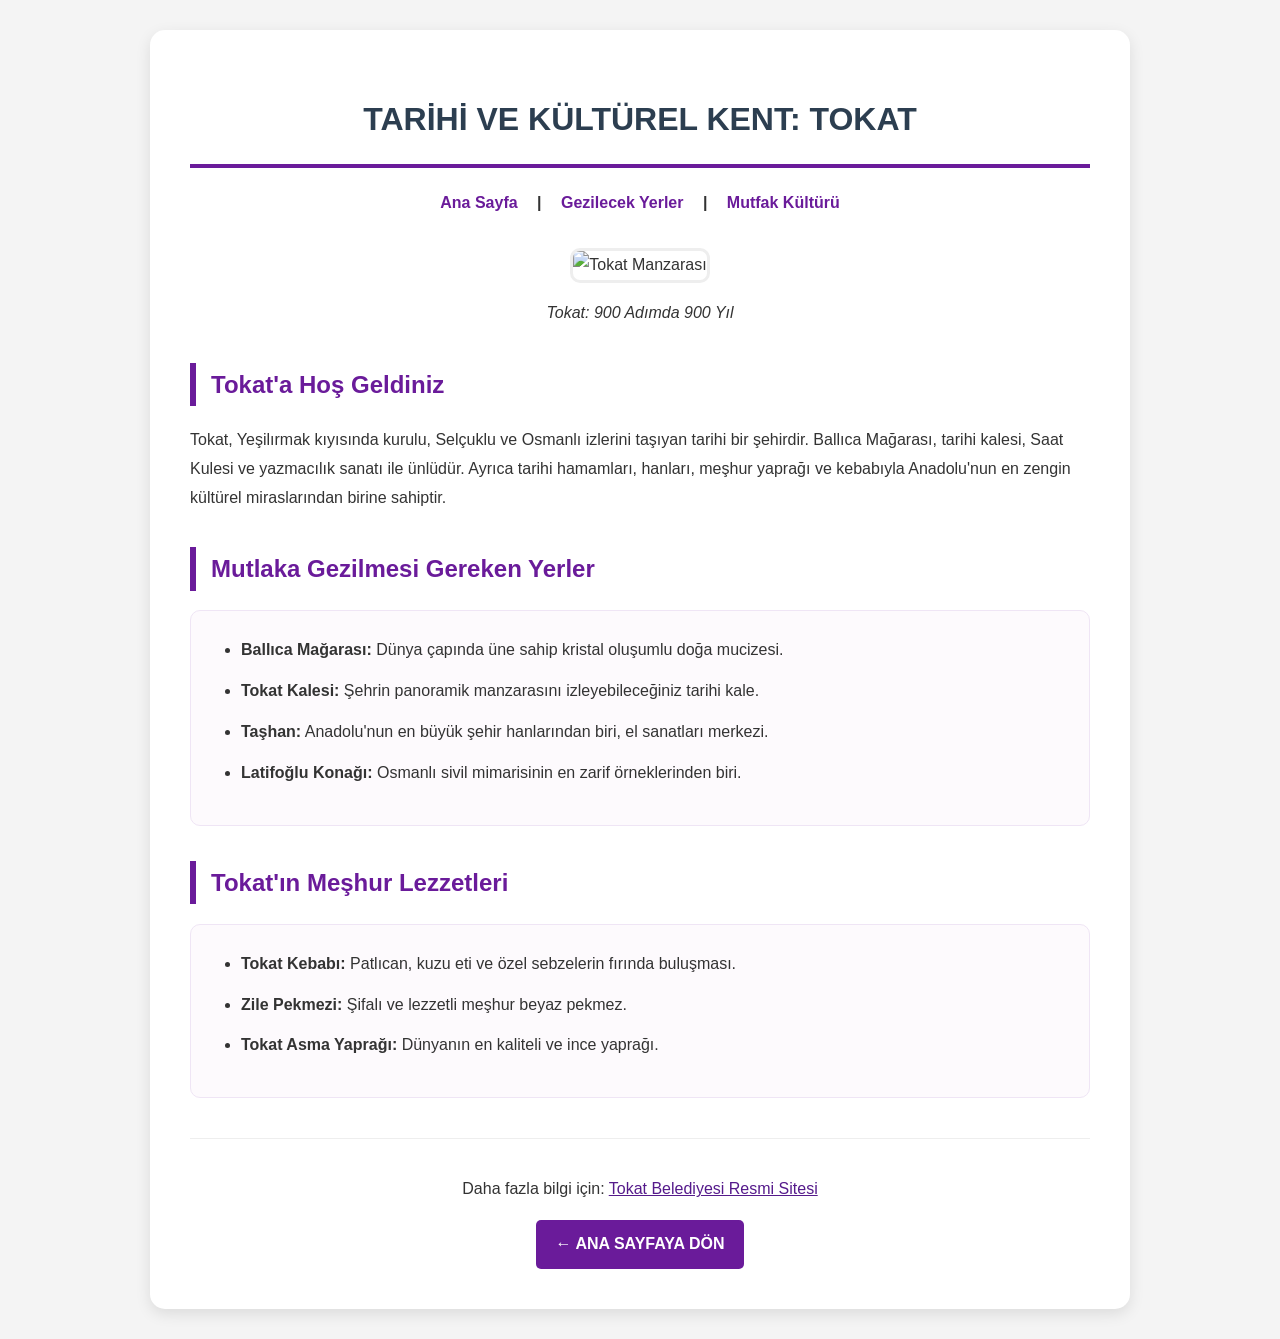
==== odev2.html @ fa49755b "Add files via upload" ====
<!DOCTYPE html>

<html lang="tr">
<head>
<meta charset="UTF-8">
<meta name="viewport" content="width=device-width, initial-scale=1.0">
<title>Ana Sayfa Tokat - 2. Ödev</title>
<style>
body { font-family: 'Segoe UI', sans-serif; line-height: 1.8; margin: 0; padding: 0; background-color: #f4f4f4; color: #333; }
.container { width: 85%; max-width: 900px; margin: 30px auto; background: white; padding: 40px; border-radius: 15px; box-shadow: 0 5px 15px rgba(0,0,0,0.1); }
h1 { color: #2c3e50; text-align: center; border-bottom: 4px solid #6a1b9a; padding-bottom: 15px; }
h2 { color: #6a1b9a; border-left: 6px solid #6a1b9a; padding-left: 15px; margin-top: 35px; }
nav { text-align: center; margin-bottom: 25px; font-weight: bold; }
nav a { color: #6a1b9a; text-decoration: none; margin: 0 15px; }
.image-box { text-align: center; margin: 30px 0; }
.image-box img { max-width: 100%; height: auto; border-radius: 10px; border: 3px solid #eee; transition: 0.3s; }
.image-box img:hover { transform: scale(1.02); }
ul { background: #fdfafd; padding: 25px 50px; border-radius: 10px; border: 1px solid #efe5f5; }
li { margin-bottom: 12px; }
.footer { text-align: center; margin-top: 40px; padding-top: 20px; border-top: 1px solid #eee; }
.back-btn { display: inline-block; padding: 10px 20px; background: #6a1b9a; color: white; text-decoration: none; border-radius: 5px; font-weight: bold; }
</style>
</head>
<body>
<div class="container">
<h1>TARİHİ VE KÜLTÜREL KENT: TOKAT</h1>
<nav>
<a href="index.html">Ana Sayfa</a> |
<a href="tokatgezi.html">Gezilecek Yerler</a> |
<a href="tokatYemek.html">Mutfak Kültürü</a>
</nav>
<div class="image-box">
<img src="tokat.jpg" alt="Tokat Manzarası">
<p><i>Tokat: 900 Adımda 900 Yıl</i></p>
</div>
<h2>Tokat'a Hoş Geldiniz</h2>
<p>Tokat, Yeşilırmak kıyısında kurulu, Selçuklu ve Osmanlı izlerini taşıyan tarihi bir şehirdir. Ballıca Mağarası, tarihi kalesi, Saat Kulesi ve yazmacılık sanatı ile ünlüdür. Ayrıca tarihi hamamları, hanları, meşhur yaprağı ve kebabıyla Anadolu'nun en zengin kültürel miraslarından birine sahiptir.</p>
<h2 id="gezilecek">Mutlaka Gezilmesi Gereken Yerler</h2>
<ul>
<li><strong>Ballıca Mağarası:</strong> Dünya çapında üne sahip kristal oluşumlu doğa mucizesi.</li>
<li><strong>Tokat Kalesi:</strong> Şehrin panoramik manzarasını izleyebileceğiniz tarihi kale.</li>
<li><strong>Taşhan:</strong> Anadolu'nun en büyük şehir hanlarından biri, el sanatları merkezi.</li>
<li><strong>Latifoğlu Konağı:</strong> Osmanlı sivil mimarisinin en zarif örneklerinden biri.</li>
</ul>
<h2 id="lezzetler">Tokat'ın Meşhur Lezzetleri</h2>
<ul>
<li><strong>Tokat Kebabı:</strong> Patlıcan, kuzu eti ve özel sebzelerin fırında buluşması.</li>
<li><strong>Zile Pekmezi:</strong> Şifalı ve lezzetli meşhur beyaz pekmez.</li>
<li><strong>Tokat Asma Yaprağı:</strong> Dünyanın en kaliteli ve ince yaprağı.</li>
</ul>
<div class="footer">
<p>Daha fazla bilgi için: <a href="" target="_blank">Tokat Belediyesi Resmi Sitesi</a></p>
<a href="index.html" class="back-btn">← ANA SAYFAYA DÖN</a>
</div>
</div>
</body>
</html>
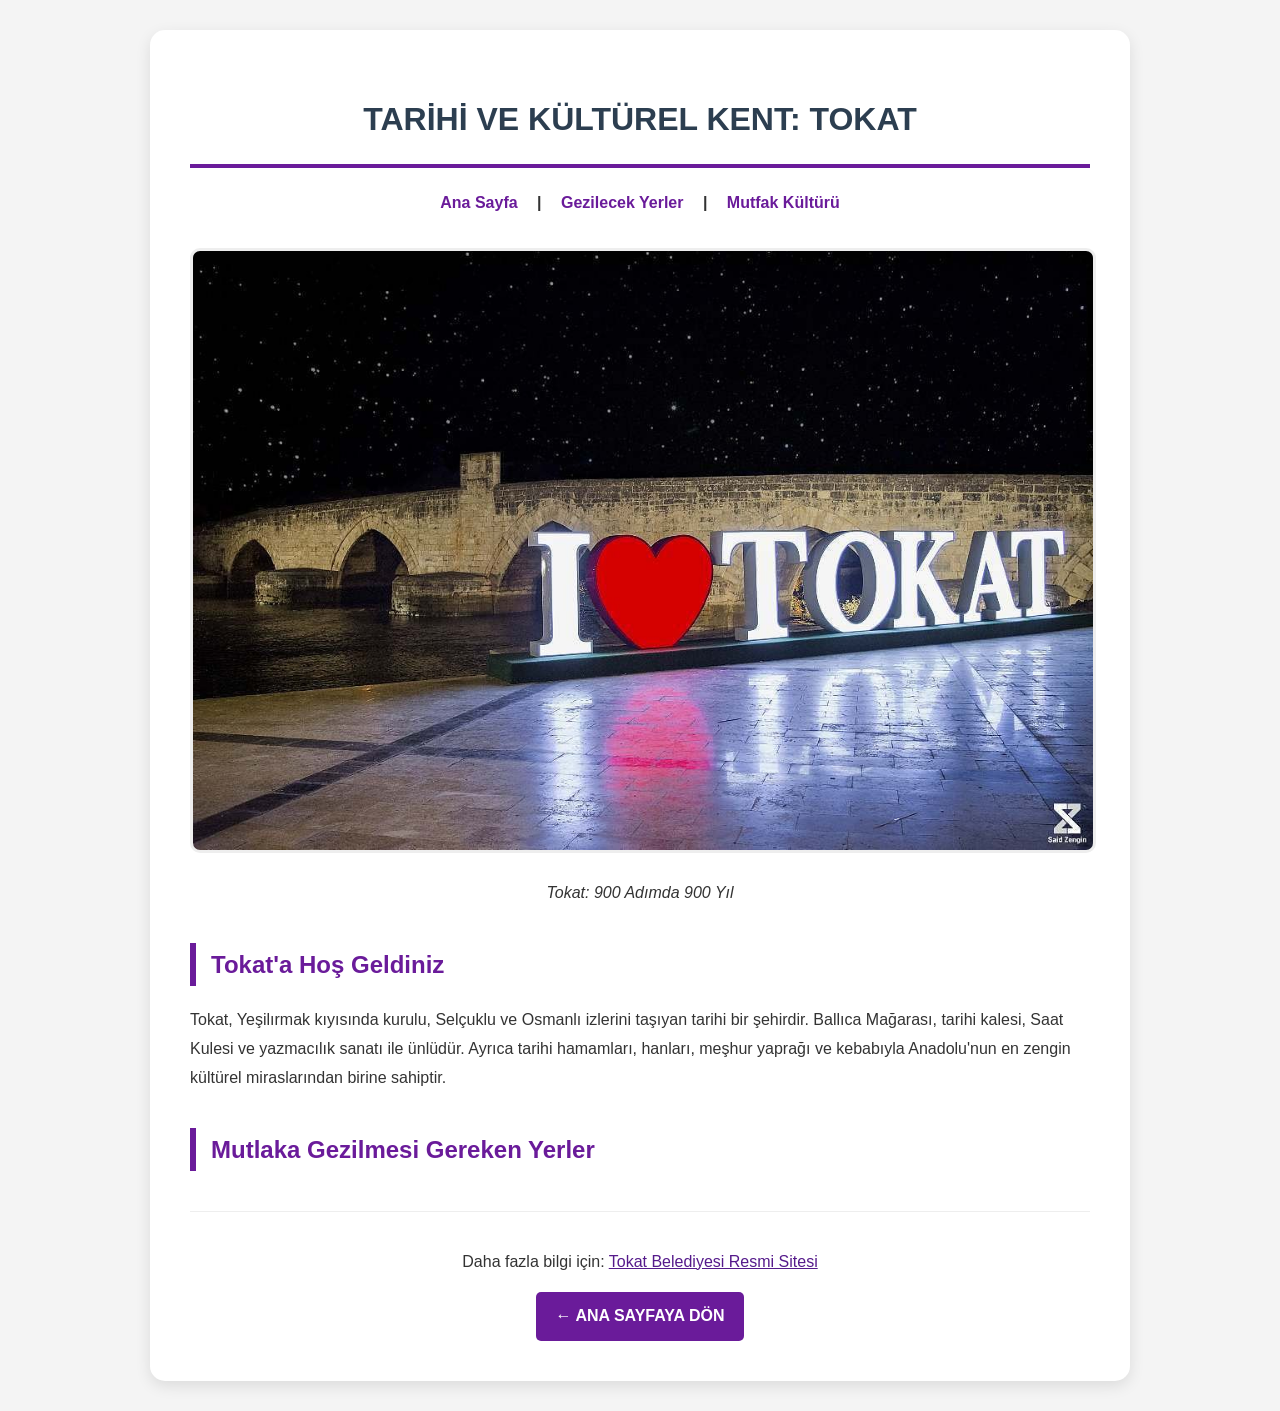
==== commit df31b1c2: "Update odev2.html" ====
--- a/odev2.html
+++ b/odev2.html
@@ -36,22 +36,11 @@
 <h2>Tokat'a Hoş Geldiniz</h2>
 <p>Tokat, Yeşilırmak kıyısında kurulu, Selçuklu ve Osmanlı izlerini taşıyan tarihi bir şehirdir. Ballıca Mağarası, tarihi kalesi, Saat Kulesi ve yazmacılık sanatı ile ünlüdür. Ayrıca tarihi hamamları, hanları, meşhur yaprağı ve kebabıyla Anadolu'nun en zengin kültürel miraslarından birine sahiptir.</p>
 <h2 id="gezilecek">Mutlaka Gezilmesi Gereken Yerler</h2>
-<ul>
-<li><strong>Ballıca Mağarası:</strong> Dünya çapında üne sahip kristal oluşumlu doğa mucizesi.</li>
-<li><strong>Tokat Kalesi:</strong> Şehrin panoramik manzarasını izleyebileceğiniz tarihi kale.</li>
-<li><strong>Taşhan:</strong> Anadolu'nun en büyük şehir hanlarından biri, el sanatları merkezi.</li>
-<li><strong>Latifoğlu Konağı:</strong> Osmanlı sivil mimarisinin en zarif örneklerinden biri.</li>
-</ul>
-<h2 id="lezzetler">Tokat'ın Meşhur Lezzetleri</h2>
-<ul>
-<li><strong>Tokat Kebabı:</strong> Patlıcan, kuzu eti ve özel sebzelerin fırında buluşması.</li>
-<li><strong>Zile Pekmezi:</strong> Şifalı ve lezzetli meşhur beyaz pekmez.</li>
-<li><strong>Tokat Asma Yaprağı:</strong> Dünyanın en kaliteli ve ince yaprağı.</li>
-</ul>
 <div class="footer">
 <p>Daha fazla bilgi için: <a href="" target="_blank">Tokat Belediyesi Resmi Sitesi</a></p>
 <a href="index.html" class="back-btn">← ANA SAYFAYA DÖN</a>
 </div>
 </div>
 </body>
-</html>+
+</html>
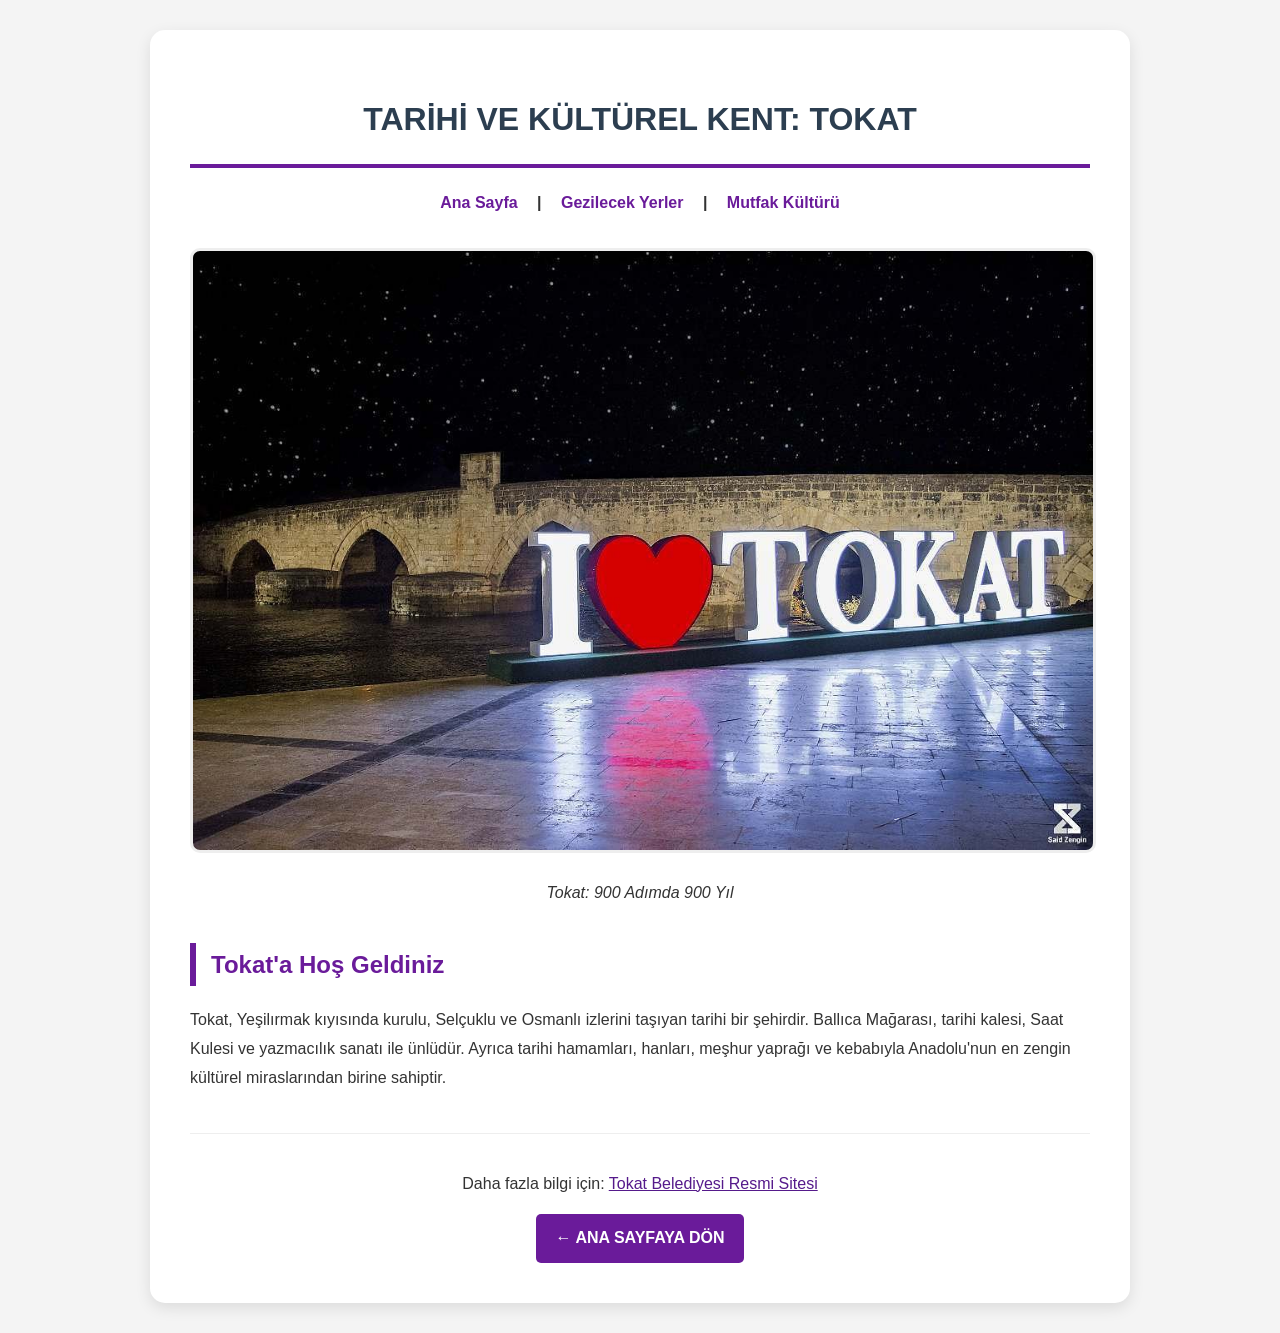
==== commit 01bd01fb: "Fix HTML formatting and structure" ====
--- a/odev2.html
+++ b/odev2.html
@@ -35,7 +35,6 @@
 </div>
 <h2>Tokat'a Hoş Geldiniz</h2>
 <p>Tokat, Yeşilırmak kıyısında kurulu, Selçuklu ve Osmanlı izlerini taşıyan tarihi bir şehirdir. Ballıca Mağarası, tarihi kalesi, Saat Kulesi ve yazmacılık sanatı ile ünlüdür. Ayrıca tarihi hamamları, hanları, meşhur yaprağı ve kebabıyla Anadolu'nun en zengin kültürel miraslarından birine sahiptir.</p>
-<h2 id="gezilecek">Mutlaka Gezilmesi Gereken Yerler</h2>
 <div class="footer">
 <p>Daha fazla bilgi için: <a href="" target="_blank">Tokat Belediyesi Resmi Sitesi</a></p>
 <a href="index.html" class="back-btn">← ANA SAYFAYA DÖN</a>
@@ -44,3 +43,4 @@
 </body>
 
 </html>
+
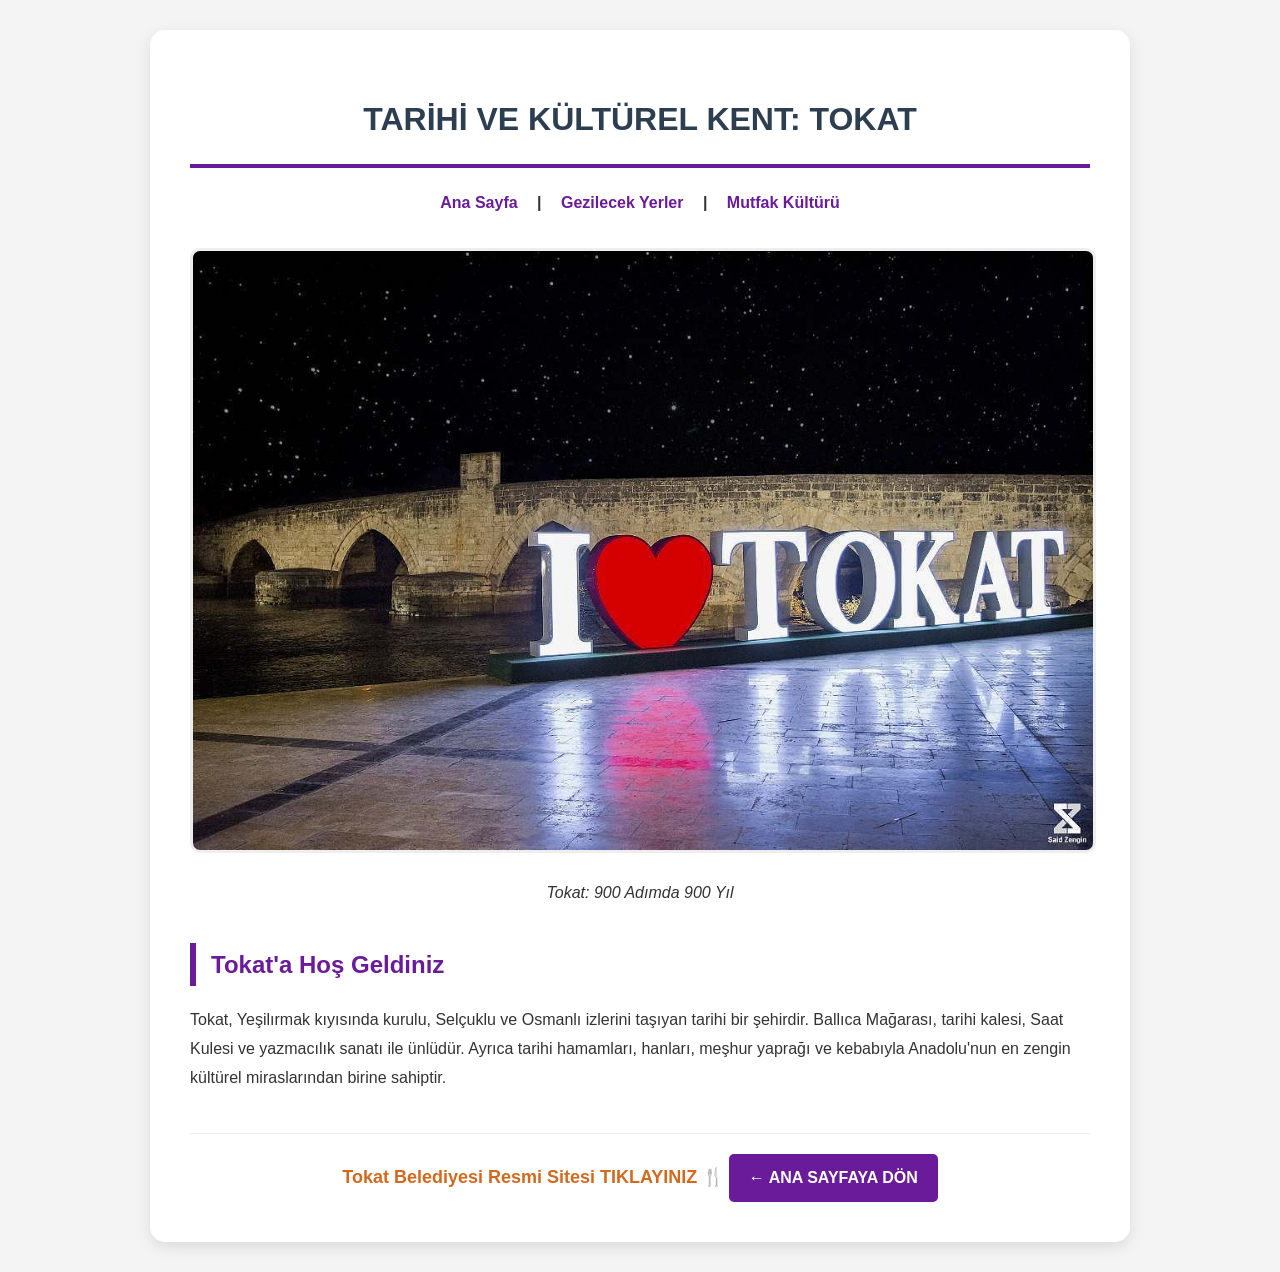
==== commit 7e1570af: "Enhance footer link and styling in odev2.html Updated footer link to Tokat Municipality's official s" ====
--- a/odev2.html
+++ b/odev2.html
@@ -36,7 +36,7 @@
 <h2>Tokat'a Hoş Geldiniz</h2>
 <p>Tokat, Yeşilırmak kıyısında kurulu, Selçuklu ve Osmanlı izlerini taşıyan tarihi bir şehirdir. Ballıca Mağarası, tarihi kalesi, Saat Kulesi ve yazmacılık sanatı ile ünlüdür. Ayrıca tarihi hamamları, hanları, meşhur yaprağı ve kebabıyla Anadolu'nun en zengin kültürel miraslarından birine sahiptir.</p>
 <div class="footer">
-<p>Daha fazla bilgi için: <a href="" target="_blank">Tokat Belediyesi Resmi Sitesi</a></p>
+<a href="https://www.tokat.bel.tr" target="_blank" style="color: #D2691E; font-weight: bold; text-decoration: none; font-size: 18px;">Tokat Belediyesi Resmi Sitesi TIKLAYINIZ 🍴</a>
 <a href="index.html" class="back-btn">← ANA SAYFAYA DÖN</a>
 </div>
 </div>
@@ -44,3 +44,4 @@
 
 </html>
 
+
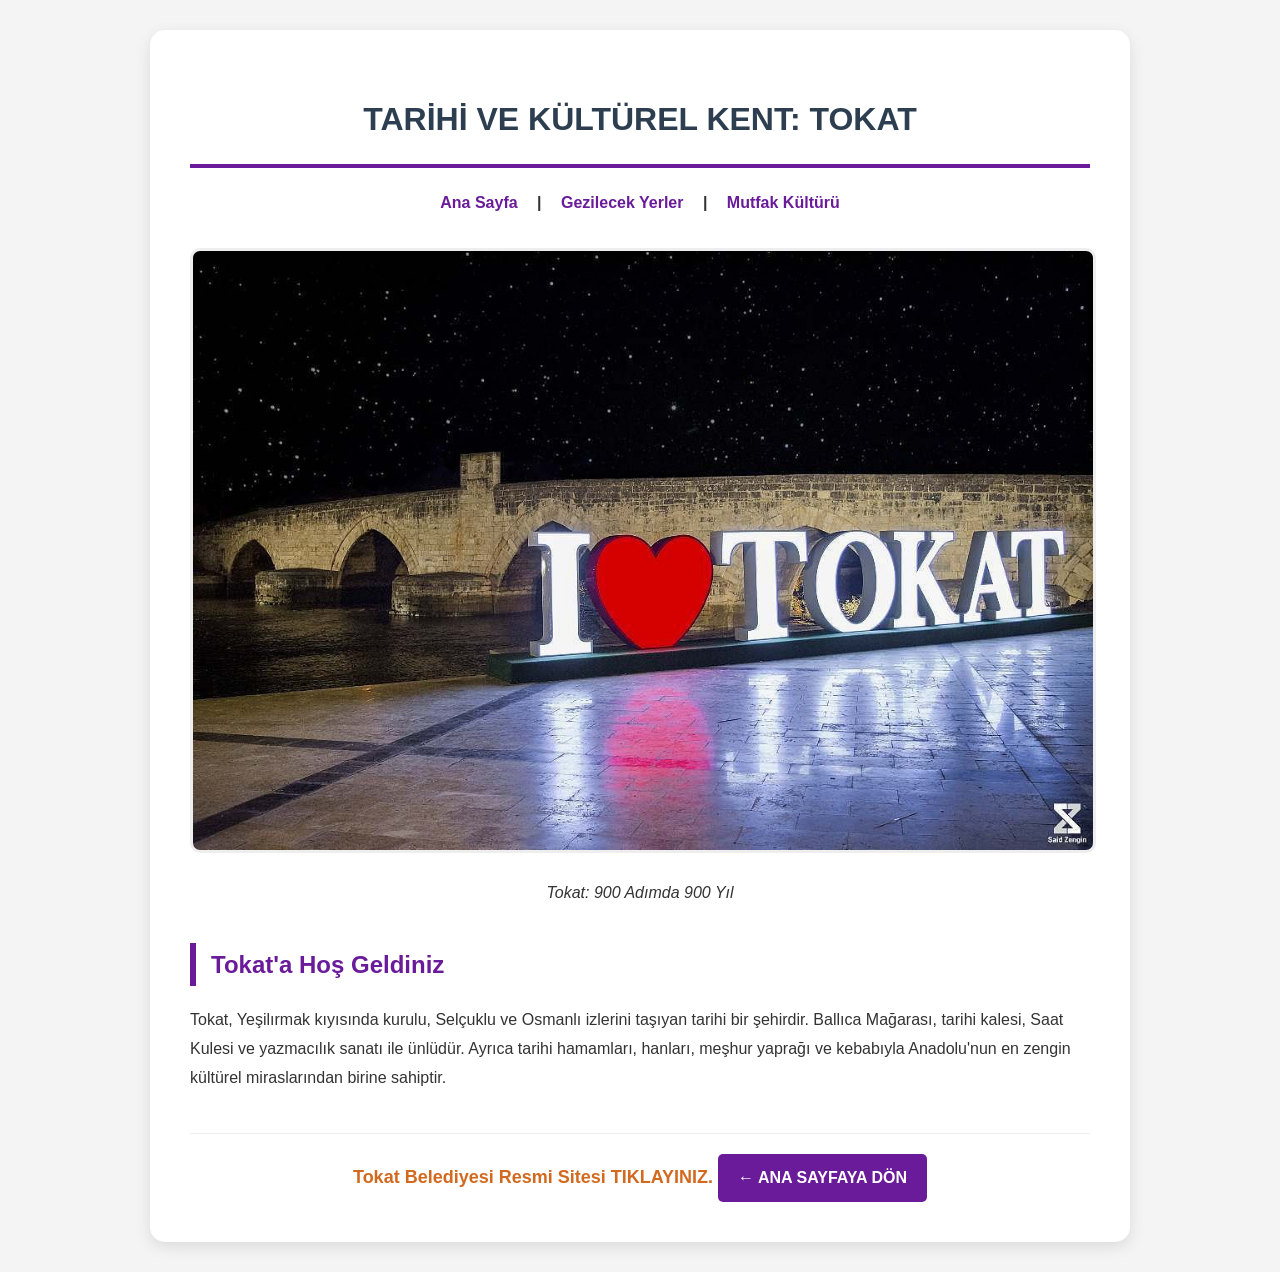
==== commit c511d07c: "Update odev2.html" ====
--- a/odev2.html
+++ b/odev2.html
@@ -36,7 +36,8 @@
 <h2>Tokat'a Hoş Geldiniz</h2>
 <p>Tokat, Yeşilırmak kıyısında kurulu, Selçuklu ve Osmanlı izlerini taşıyan tarihi bir şehirdir. Ballıca Mağarası, tarihi kalesi, Saat Kulesi ve yazmacılık sanatı ile ünlüdür. Ayrıca tarihi hamamları, hanları, meşhur yaprağı ve kebabıyla Anadolu'nun en zengin kültürel miraslarından birine sahiptir.</p>
 <div class="footer">
-<a href="https://www.tokat.bel.tr" target="_blank" style="color: #D2691E; font-weight: bold; text-decoration: none; font-size: 18px;">Tokat Belediyesi Resmi Sitesi TIKLAYINIZ 🍴</a>
+<a href="https://www.tokat.bel.tr" target="_blank" style="color: #D2691E; font-weight: bold; text-decoration: none; font-size: 18px;">Tokat Belediyesi Resmi Sitesi TIKLAYINIZ. </a>
+  
 <a href="index.html" class="back-btn">← ANA SAYFAYA DÖN</a>
 </div>
 </div>
@@ -45,3 +46,4 @@
 </html>
 
 
+
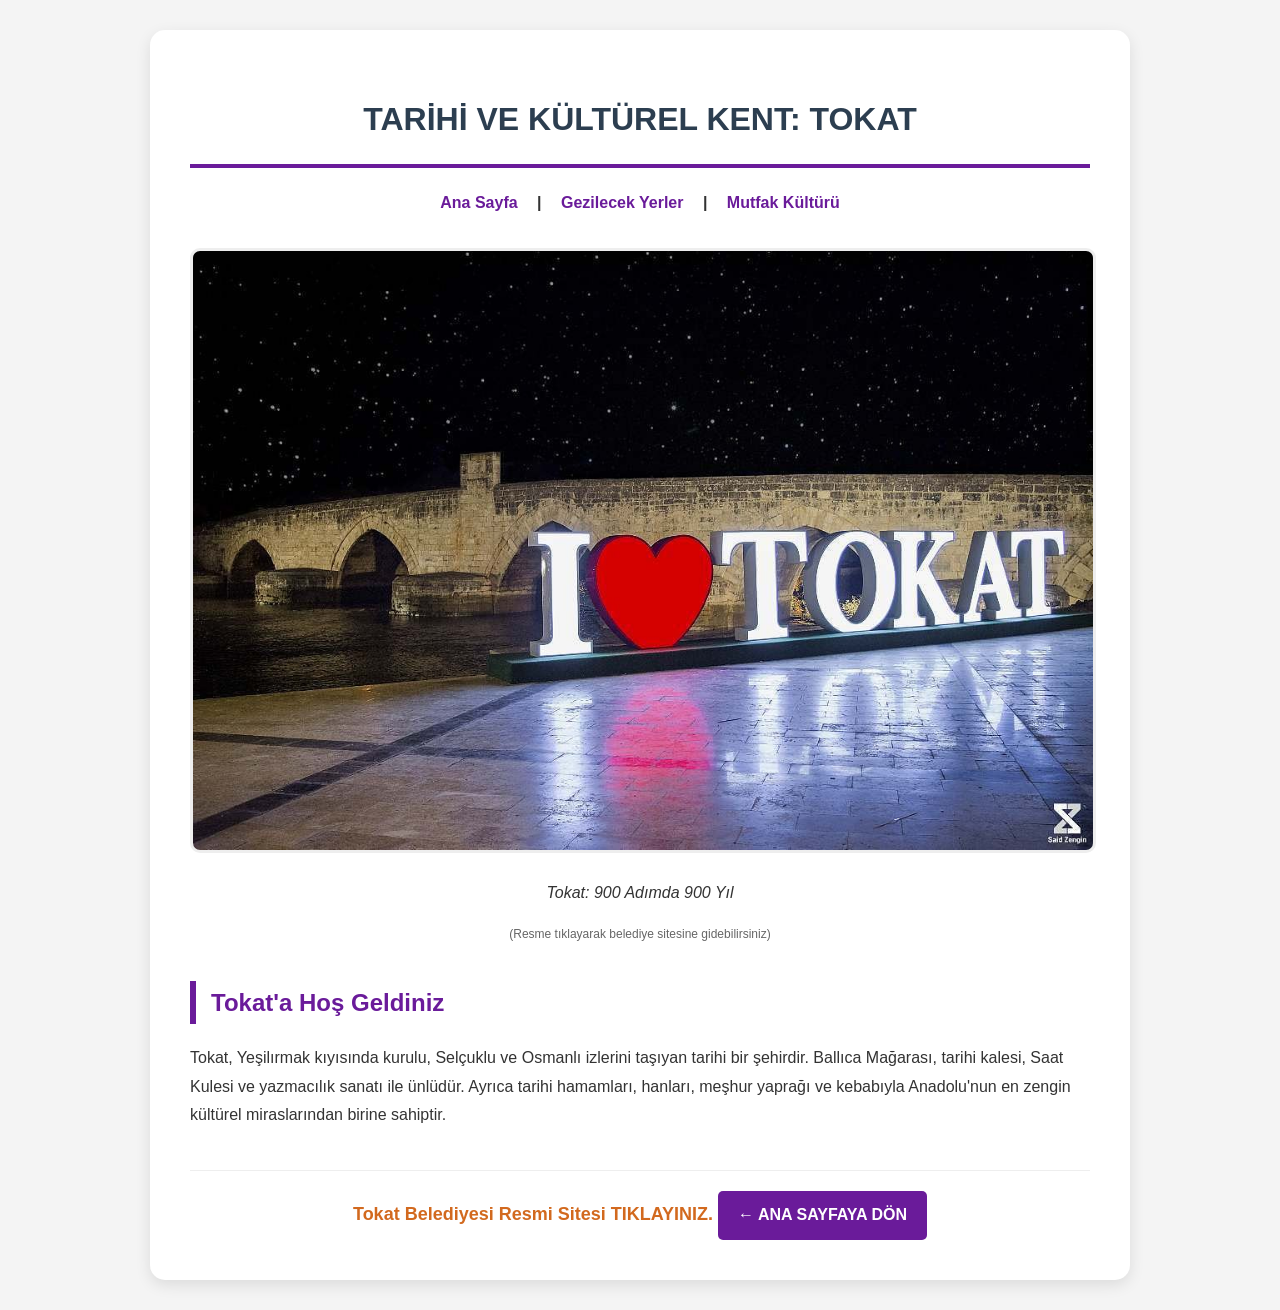
==== commit 23d1d2a8: "Revise odev2.html with new content and structure Updated the HTML structure and added an image link " ====
--- a/odev2.html
+++ b/odev2.html
@@ -30,8 +30,11 @@
 <a href="tokatYemek.html">Mutfak Kültürü</a>
 </nav>
 <div class="image-box">
-<img src="tokat.jpg" alt="Tokat Manzarası">
-<p><i>Tokat: 900 Adımda 900 Yıl</i></p>
+    <a href="https://www.tokat.bel.tr" target="_blank">
+        <img src="tokat.jpg" alt="Tokat Manzarası">
+    </a>
+    <br> <p><i>Tokat: 900 Adımda 900 Yıl</i></p>
+    <p style="font-size: 12px; color: #666;">(Resme tıklayarak belediye sitesine gidebilirsiniz)</p>
 </div>
 <h2>Tokat'a Hoş Geldiniz</h2>
 <p>Tokat, Yeşilırmak kıyısında kurulu, Selçuklu ve Osmanlı izlerini taşıyan tarihi bir şehirdir. Ballıca Mağarası, tarihi kalesi, Saat Kulesi ve yazmacılık sanatı ile ünlüdür. Ayrıca tarihi hamamları, hanları, meşhur yaprağı ve kebabıyla Anadolu'nun en zengin kültürel miraslarından birine sahiptir.</p>
@@ -47,3 +50,4 @@
 
 
 
+
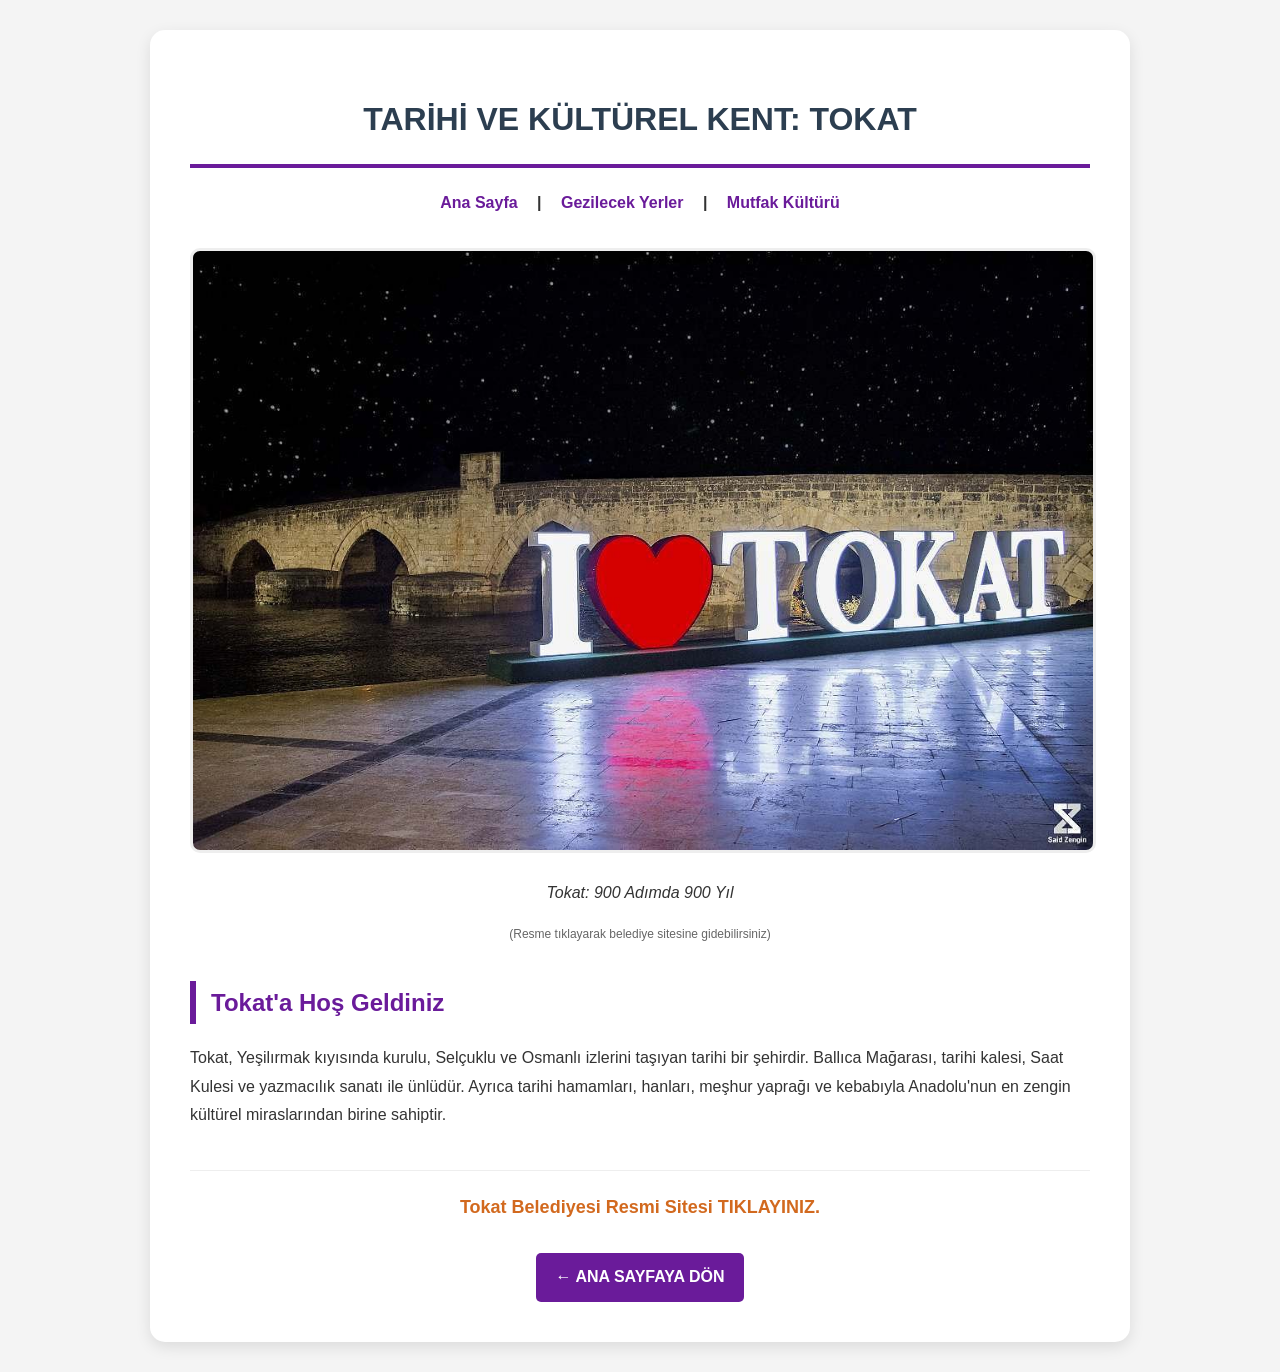
==== commit cb293547: "Refactor footer layout in odev2.html Added a footer div for better layout and organization." ====
--- a/odev2.html
+++ b/odev2.html
@@ -40,7 +40,7 @@
 <p>Tokat, Yeşilırmak kıyısında kurulu, Selçuklu ve Osmanlı izlerini taşıyan tarihi bir şehirdir. Ballıca Mağarası, tarihi kalesi, Saat Kulesi ve yazmacılık sanatı ile ünlüdür. Ayrıca tarihi hamamları, hanları, meşhur yaprağı ve kebabıyla Anadolu'nun en zengin kültürel miraslarından birine sahiptir.</p>
 <div class="footer">
 <a href="https://www.tokat.bel.tr" target="_blank" style="color: #D2691E; font-weight: bold; text-decoration: none; font-size: 18px;">Tokat Belediyesi Resmi Sitesi TIKLAYINIZ. </a>
-  
+<div style="margin-top: 30px;">
 <a href="index.html" class="back-btn">← ANA SAYFAYA DÖN</a>
 </div>
 </div>
@@ -51,3 +51,4 @@
 
 
 
+
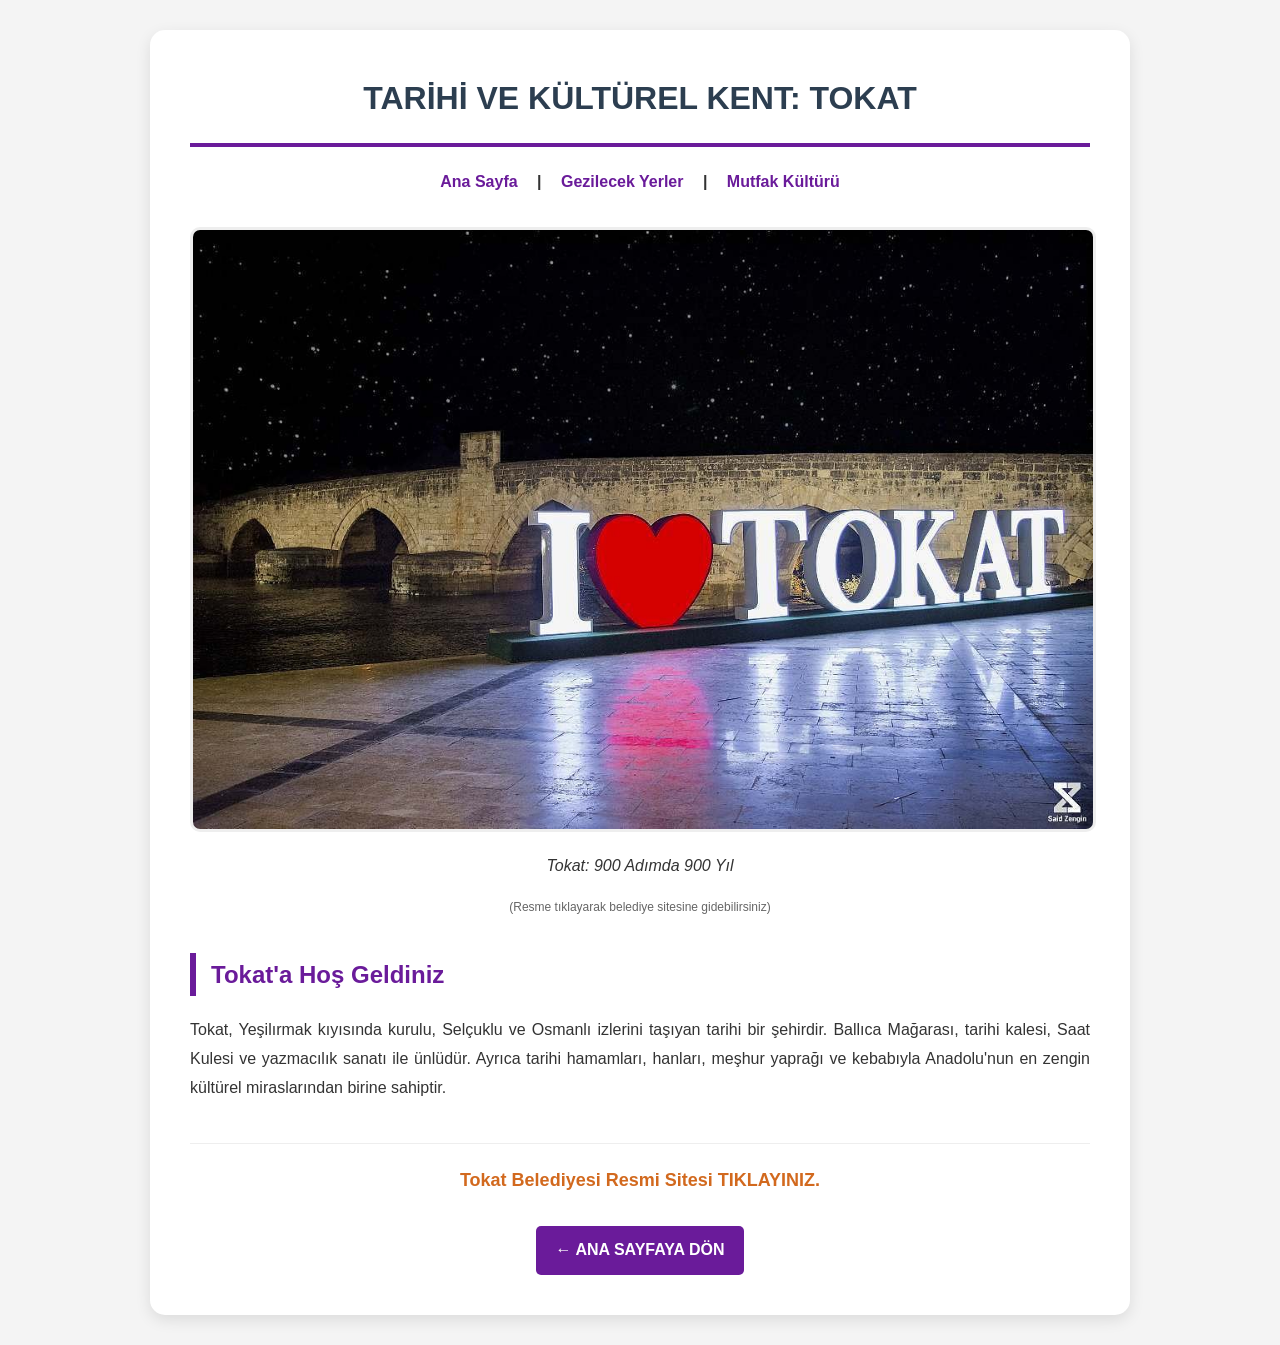
==== commit cf719f5c: "Update odev2.html" ====
--- a/odev2.html
+++ b/odev2.html
@@ -1,54 +1,55 @@
 <!DOCTYPE html>
-
 <html lang="tr">
 <head>
-<meta charset="UTF-8">
-<meta name="viewport" content="width=device-width, initial-scale=1.0">
-<title>Ana Sayfa Tokat - 2. Ödev</title>
-<style>
-body { font-family: 'Segoe UI', sans-serif; line-height: 1.8; margin: 0; padding: 0; background-color: #f4f4f4; color: #333; }
-.container { width: 85%; max-width: 900px; margin: 30px auto; background: white; padding: 40px; border-radius: 15px; box-shadow: 0 5px 15px rgba(0,0,0,0.1); }
-h1 { color: #2c3e50; text-align: center; border-bottom: 4px solid #6a1b9a; padding-bottom: 15px; }
-h2 { color: #6a1b9a; border-left: 6px solid #6a1b9a; padding-left: 15px; margin-top: 35px; }
-nav { text-align: center; margin-bottom: 25px; font-weight: bold; }
-nav a { color: #6a1b9a; text-decoration: none; margin: 0 15px; }
-.image-box { text-align: center; margin: 30px 0; }
-.image-box img { max-width: 100%; height: auto; border-radius: 10px; border: 3px solid #eee; transition: 0.3s; }
-.image-box img:hover { transform: scale(1.02); }
-ul { background: #fdfafd; padding: 25px 50px; border-radius: 10px; border: 1px solid #efe5f5; }
-li { margin-bottom: 12px; }
-.footer { text-align: center; margin-top: 40px; padding-top: 20px; border-top: 1px solid #eee; }
-.back-btn { display: inline-block; padding: 10px 20px; background: #6a1b9a; color: white; text-decoration: none; border-radius: 5px; font-weight: bold; }
-</style>
+    <meta charset="UTF-8">
+    <meta name="viewport" content="width=device-width, initial-scale=1.0">
+    <title>Ana Sayfa Tokat - 2. Ödev</title>
 </head>
-<body>
-<div class="container">
-<h1>TARİHİ VE KÜLTÜREL KENT: TOKAT</h1>
-<nav>
-<a href="index.html">Ana Sayfa</a> |
-<a href="tokatgezi.html">Gezilecek Yerler</a> |
-<a href="tokatYemek.html">Mutfak Kültürü</a>
-</nav>
-<div class="image-box">
-    <a href="https://www.tokat.bel.tr" target="_blank">
-        <img src="tokat.jpg" alt="Tokat Manzarası">
-    </a>
-    <br> <p><i>Tokat: 900 Adımda 900 Yıl</i></p>
-    <p style="font-size: 12px; color: #666;">(Resme tıklayarak belediye sitesine gidebilirsiniz)</p>
+<body style="font-family: 'Segoe UI', sans-serif; line-height: 1.8; margin: 0; padding: 0; background-color: #f4f4f4; color: #333;">
+
+<div style="width: 85%; max-width: 900px; margin: 30px auto; background: white; padding: 40px; border-radius: 15px; box-shadow: 0 5px 15px rgba(0,0,0,0.1);">
+    
+    <h1 style="color: #2c3e50; text-align: center; border-bottom: 4px solid #6a1b9a; padding-bottom: 15px; margin-top: 0;">
+        TARİHİ VE KÜLTÜREL KENT: TOKAT
+    </h1>
+
+    <nav style="text-align: center; margin-bottom: 25px; font-weight: bold;">
+        <a href="index.html" style="color: #6a1b9a; text-decoration: none; margin: 0 15px;">Ana Sayfa</a> |
+        <a href="tokatgezi.html" style="color: #6a1b9a; text-decoration: none; margin: 0 15px;">Gezilecek Yerler</a> |
+        <a href="tokatYemek.html" style="color: #6a1b9a; text-decoration: none; margin: 0 15px;">Mutfak Kültürü</a>
+    </nav>
+
+    <div style="text-align: center; margin: 30px 0;">
+        <a href="https://www.tokat.bel.tr" target="_blank" style="text-decoration: none;">
+            <img src="tokat.jpg" alt="Tokat Manzarası" style="max-width: 100%; height: auto; border-radius: 10px; border: 3px solid #eee;">
+        </a>
+        <br>
+        <p style="margin-top: 10px;"><i>Tokat: 900 Adımda 900 Yıl</i></p>
+        <p style="font-size: 12px; color: #666;">(Resme tıklayarak belediye sitesine gidebilirsiniz)</p>
+    </div>
+
+    <h2 style="color: #6a1b9a; border-left: 6px solid #6a1b9a; padding-left: 15px; margin-top: 35px;">
+        Tokat'a Hoş Geldiniz
+    </h2>
+
+    <p style="text-align: justify;">
+        Tokat, Yeşilırmak kıyısında kurulu, Selçuklu ve Osmanlı izlerini taşıyan tarihi bir şehirdir. 
+        Ballıca Mağarası, tarihi kalesi, Saat Kulesi ve yazmacılık sanatı ile ünlüdür. 
+        Ayrıca tarihi hamamları, hanları, meşhur yaprağı ve kebabıyla Anadolu'nun en zengin kültürel miraslarından birine sahiptir.
+    </p>
+
+    <div style="text-align: center; margin-top: 40px; padding-top: 20px; border-top: 1px solid #eee;">
+        <a href="https://www.tokat.bel.tr" target="_blank" style="color: #D2691E; font-weight: bold; text-decoration: none; font-size: 18px;">
+            Tokat Belediyesi Resmi Sitesi TIKLAYINIZ.
+        </a>
+        
+        <div style="margin-top: 30px;">
+            <a href="index.html" style="display: inline-block; padding: 10px 20px; background: #6a1b9a; color: white; text-decoration: none; border-radius: 5px; font-weight: bold;">
+                ← ANA SAYFAYA DÖN
+            </a>
+        </div>
+    </div>
 </div>
-<h2>Tokat'a Hoş Geldiniz</h2>
-<p>Tokat, Yeşilırmak kıyısında kurulu, Selçuklu ve Osmanlı izlerini taşıyan tarihi bir şehirdir. Ballıca Mağarası, tarihi kalesi, Saat Kulesi ve yazmacılık sanatı ile ünlüdür. Ayrıca tarihi hamamları, hanları, meşhur yaprağı ve kebabıyla Anadolu'nun en zengin kültürel miraslarından birine sahiptir.</p>
-<div class="footer">
-<a href="https://www.tokat.bel.tr" target="_blank" style="color: #D2691E; font-weight: bold; text-decoration: none; font-size: 18px;">Tokat Belediyesi Resmi Sitesi TIKLAYINIZ. </a>
-<div style="margin-top: 30px;">
-<a href="index.html" class="back-btn">← ANA SAYFAYA DÖN</a>
-</div>
-</div>
+
 </body>
-
 </html>
-
-
-
-
-
